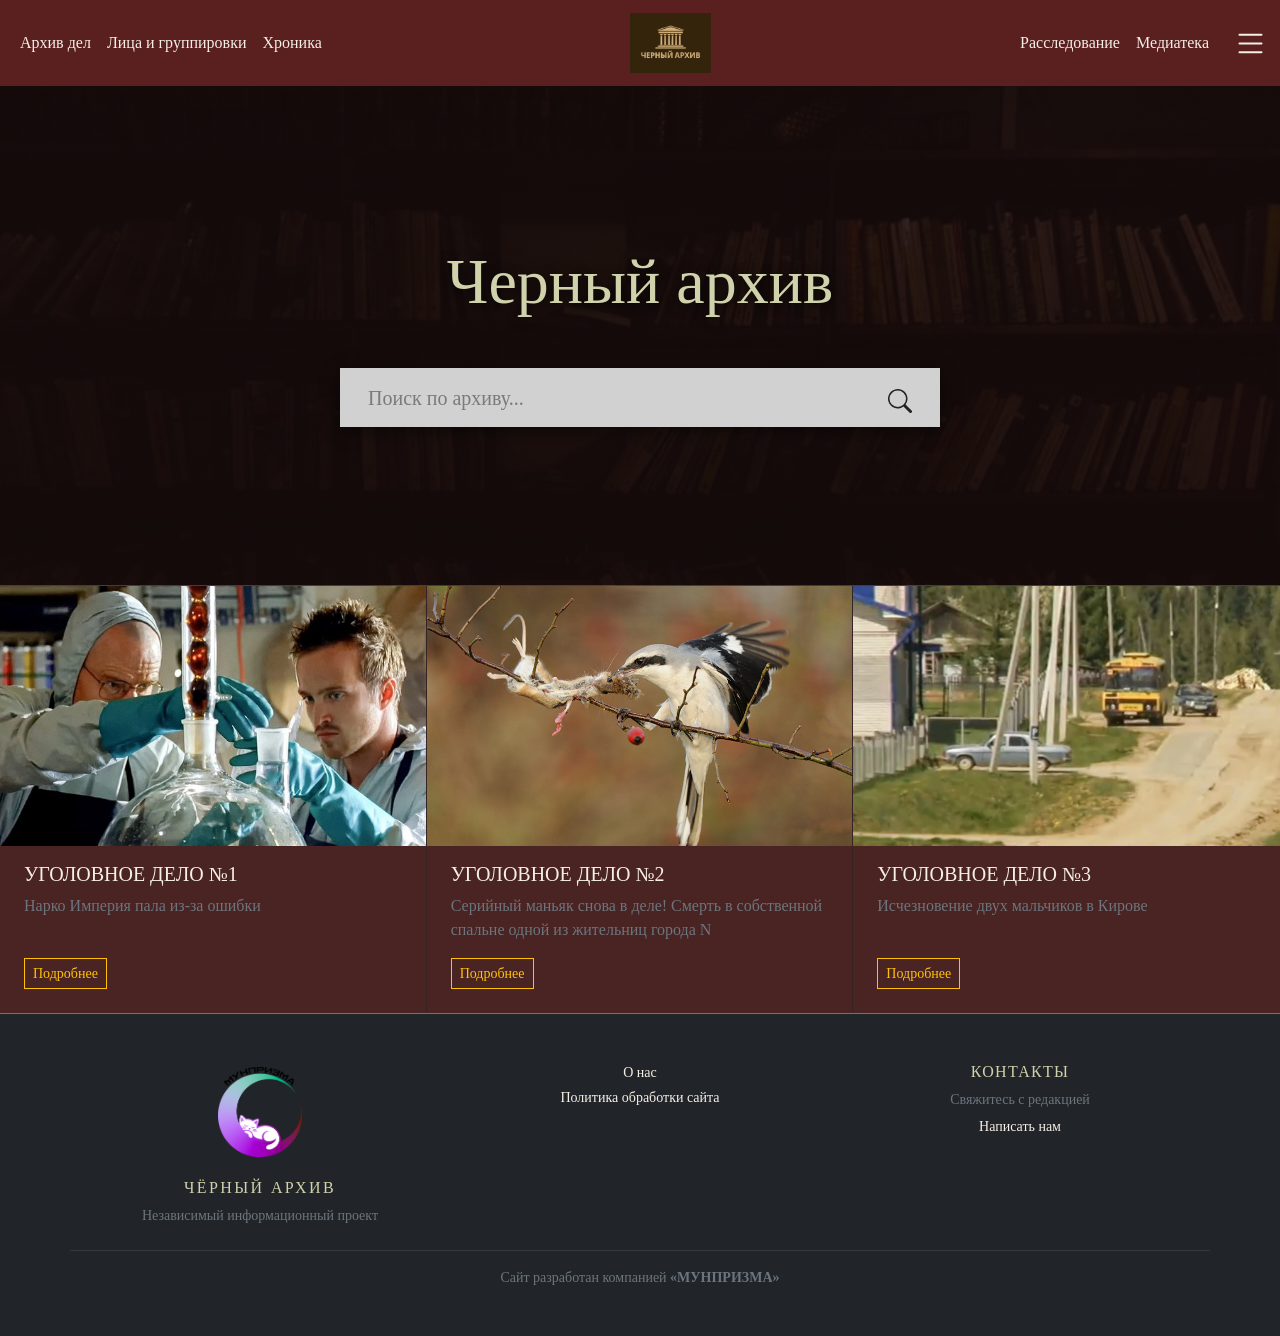
==== index.html @ c2ec7330 "first commit" ====
<!DOCTYPE html>
<html lang="ru">
<head>
    <meta charset="utf-8">
    <meta name="viewport" content="width=device-width, initial-scale=1">
    <title>Чёрный архив — Главная</title>
    <link href="https://cdn.jsdelivr.net/npm/bootstrap@5.3.3/dist/css/bootstrap.min.css" rel="stylesheet">
    <script src="https://cdn.jsdelivr.net/npm/bootstrap@5.3.3/dist/js/bootstrap.bundle.min.js" defer></script>
    <style>
        body {
            font-family: Georgia, 'Times New Roman', serif;
            background-image: linear-gradient(rgba(20,10,10,.65), rgba(20,10,10,.85)), url('books.jpg');
            background-size: 100% auto;
            background-position: center top;
            background-repeat: no-repeat;
            background-attachment: fixed;
            background-color: #1a0d0d;
        }
        .bg-archive-red      { background-color: #5a1f1f !important; }
        .bg-archive-burgundy { background-color: #4a2323 !important; }
        .bg-archive-cream    { background-color: #e8e2d4 !important; }
        .text-archive-gold   { color: #CFD2AA !important; }
        .text-archive-cream  { color: #f5efe6 !important; }
        .hero-bg {
            background-image: linear-gradient(rgba(20,10,10,.55), rgba(20,10,10,.75));
            background-size: cover;
            background-position: center;
            border-bottom: 1px solid rgba(201, 169, 106, 0.3);
        }
        .case-img { height: 260px; object-fit: cover; }
        
        /* Стили для логотипа */
        .nav-logo { height: 60px; width: auto; object-fit: contain; }
        
        .search-bar { background-color: #d1d1d1; border-radius: 0; border: none; box-shadow: 0 4px 15px rgba(0, 0, 0, 0.5); }
        .search-bar input { background: transparent; border: none; color: #333; font-size: 1.1rem; outline: none; box-shadow: none; }
        .search-bar input::placeholder { color: #666; opacity: 0.8; }
        .search-bar .btn-search { background: transparent; border: none; color: #222; font-size: 1.3rem; }
    </style>
</head>
<body class="d-flex flex-column min-vh-100 text-archive-cream">

<!-- NAVBAR -->
<nav class="navbar navbar-expand-lg bg-archive-red py-2">
    <div class="container-fluid">
        <ul class="navbar-nav">
            <li class="nav-item"><a class="nav-link text-archive-cream" href="cases.html">Архив дел</a></li>
            <li class="nav-item"><a class="nav-link text-archive-cream" href="faces.html">Лица и группировки</a></li>
            <li class="nav-item"><a class="nav-link text-archive-cream" href="chronicle.html">Хроника</a></li>
        </ul>
        <a class="navbar-brand mx-auto" href="index.html">
            <img src="logo.png" alt="ЧЁРНЫЙ АРХИВ" class="nav-logo">
        </a>
        <ul class="navbar-nav align-items-center">
            <li class="nav-item"><a class="nav-link text-archive-cream" href="investigation.html">Расследование</a></li>
            <li class="nav-item"><a class="nav-link text-archive-cream" href="media.html">Медиатека</a></li>
            <li class="nav-item ms-3">
                <button class="btn text-archive-cream p-0" type="button" data-bs-toggle="offcanvas" data-bs-target="#menuOffcanvas" style="border: none;">
                    <svg xmlns="http://www.w3.org/2000/svg" width="35" height="35" fill="currentColor" class="bi bi-list" viewBox="0 0 16 16">
                        <path fill-rule="evenodd" d="M2.5 12a.5.5 0 0 1 .5-.5h10a.5.5 0 0 1 0 1H3a.5.5 0 0 1-.5-.5zm0-4a.5.5 0 0 1 .5-.5h10a.5.5 0 0 1 0 1H3a.5.5 0 0 1-.5-.5zm0-4a.5.5 0 0 1 .5-.5h10a.5.5 0 0 1 0 1H3a.5.5 0 0 1-.5-.5z"/>
                    </svg>
                </button>
            </li>
        </ul>
    </div>
</nav>

<!-- OFF CANVAS -->
<div class="offcanvas offcanvas-end bg-secondary text-white" id="menuOffcanvas" tabindex="-1">
    <div class="offcanvas-header">
        <h5 id="menuOffcanvasLabel">Меню</h5>
        <button type="button" class="btn-close btn-close-white" data-bs-dismiss="offcanvas" aria-label="Закрыть"></button>
    </div>
    <div class="offcanvas-body">
        <ul class="nav flex-column">
            <li class="nav-item"><a class="nav-link text-white text-uppercase fs-5 border-bottom border-secondary py-3" href="index.html">Главная</a></li>
            <li class="nav-item"><a class="nav-link text-white text-uppercase fs-5 border-bottom border-secondary py-3" href="cases.html">Дела</a></li>
            <li class="nav-item"><a class="nav-link text-white text-uppercase fs-5 border-bottom border-secondary py-3" href="documents.html">Документы</a></li>
            <li class="nav-item"><a class="nav-link text-white text-uppercase fs-5 border-bottom border-secondary py-3" href="photoarchive.html">Фотоархив</a></li>
            <li class="nav-item"><a class="nav-link text-white text-uppercase fs-5 border-bottom border-secondary py-3" href="city_stats.html">Сводка по Городу N</a></li>
            <li class="nav-item"><a class="nav-link text-white text-uppercase fs-5 border-bottom border-secondary py-3" href="info.html">Общие сведения</a></li>
            <li class="nav-item"><a class="nav-link text-white text-uppercase fs-5 py-3" href="contacts.html">Контакты</a></li>
        </ul>
    </div>
</div>

<!-- MAIN -->
<main class="flex-grow-1">
    <section class="hero-bg d-flex flex-column justify-content-center align-items-center text-center py-5" style="min-height:500px;">
        <h1 class="display-3 fw-normal text-archive-gold mb-5" style="text-shadow:0 2px 12px rgba(0,0,0,.8);">
            Черный архив
        </h1>
        <form class="search-bar d-flex align-items-center w-100 px-3 py-2" style="max-width: 600px;" onsubmit="alert('Поиск по архиву находится в разработке'); return false;">
            <input type="text" class="form-control flex-grow-1 fs-5" placeholder="Поиск по архиву..." aria-label="Поиск">
            <button class="btn btn-search ms-2" type="submit">
                <svg xmlns="http://www.w3.org/2000/svg" width="24" height="24" fill="currentColor" class="bi bi-search" viewBox="0 0 16 16">
                    <path d="M11.742 10.344a6.5 6.5 0 1 0-1.397 1.398h-.001c.03.04.062.078.098.115l3.85 3.85a1 1 0 0 0 1.415-1.414l-3.85-3.85a1.007 1.007 0 0 0-.115-.1zM12 6.5a5.5 5.5 0 1 1-11 0 5.5 5.5 0 0 1 11 0z"/>
                </svg>
            </button>
        </form>
    </section>

    <section class="container-fluid p-0">
        <div class="row g-0 bg-archive-burgundy">
            <div class="col-12 col-md-4 d-flex flex-column pb-4 border-end border-dark border-opacity-50">
                <img src="perv_previu.jpg" alt="Дело №1" class="w-100 mb-3 case-img">
                <h4 class="fs-5 fw-normal px-4 mb-2 text-archive-cream">УГОЛОВНОЕ ДЕЛО №1</h4>
                <p class="px-4 mb-3 text-secondary flex-grow-1">Нарко Империя пала из-за ошибки</p>
                <a href="article2.html" class="btn btn-outline-warning btn-sm rounded-0 align-self-start mx-4">Подробнее</a>
            </div>
            <div class="col-12 col-md-4 d-flex flex-column pb-4 border-end border-dark border-opacity-50">
                <img src="dva_previu.jpg" alt="Дело №2" class="w-100 mb-3 case-img">
                <h4 class="fs-5 fw-normal px-4 mb-2 text-archive-cream">УГОЛОВНОЕ ДЕЛО №2</h4>
                <p class="px-4 mb-3 text-secondary flex-grow-1">Серийный маньяк снова в деле! Смерть в собственной спальне одной из жительниц города N</p>
                <a href="article.html" class="btn btn-outline-warning btn-sm rounded-0 align-self-start mx-4">Подробнее</a>
            </div>
            <div class="col-12 col-md-4 d-flex flex-column pb-4">
                <img src="tret_previu.jpg" alt="Дело №3" class="w-100 mb-3 case-img">
                <h4 class="fs-5 fw-normal px-4 mb-2 text-archive-cream">УГОЛОВНОЕ ДЕЛО №3</h4>
                <p class="px-4 mb-3 text-secondary flex-grow-1">Исчезновение двух мальчиков в Кирове</p>
                <a href="article3.html" class="btn btn-outline-warning btn-sm rounded-0 align-self-start mx-4">Подробнее</a>
            </div>
        </div>
    </section>
</main>

<footer class="bg-dark text-archive-cream py-5 border-top border-secondary">
    <div class="container">
        <div class="row text-center">
            <div class="col-md-4 mb-4 mb-md-0 d-flex flex-column align-items-center">
                <img src="котанет.png" alt="МУНПРИЗМА" class="mb-3" 
                     style="max-height: 100px; width: auto; padding: 5px; ">
                
                <h4 class="fs-6 text-uppercase text-archive-gold mb-2" style="letter-spacing:.15em;">ЧЁРНЫЙ АРХИВ</h4>
                <p class="small text-secondary mb-0">Независимый информационный проект</p>
            </div>
            <div class="col-md-4 mb-4 mb-md-0">
                <a class="d-block text-archive-cream text-decoration-none small mb-1" href="info.html">О нас</a>
                <a class="d-block text-archive-cream text-decoration-none small" href="info.html">Политика обработки сайта</a>
            </div>
            <div class="col-md-4">
                <h5 class="fs-6 text-uppercase text-archive-gold mb-2" style="letter-spacing:.08em;">Контакты</h5>
                <p class="small text-secondary mb-1">Свяжитесь с редакцией</p>
                <a href="contacts.html" class="text-archive-cream text-decoration-none small">Написать нам</a>
            </div>
        </div>
        <div class="row mt-4 pt-3 border-top border-secondary border-opacity-25">
            <div class="col-12 text-center text-secondary small">
                <p class="mb-0">Сайт разработан компанией <strong>«МУНПРИЗМА»</strong></p>
            </div>
        </div>
    </div>
</footer>
</body>
</html>
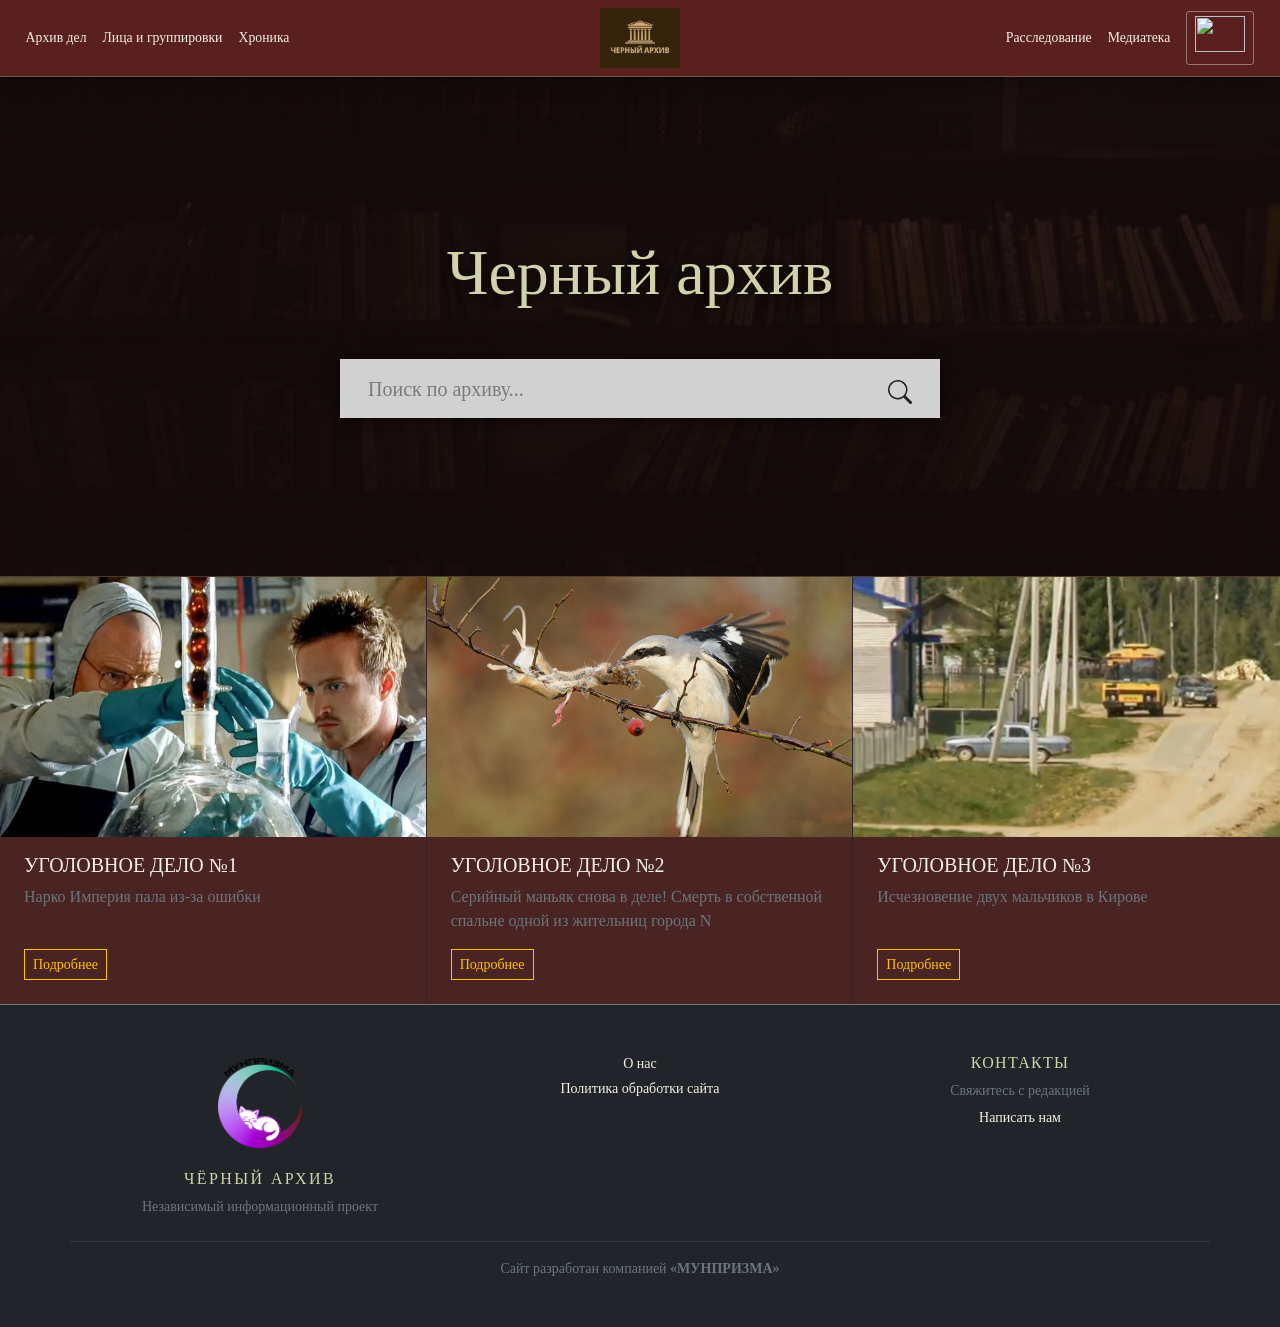
==== commit e315830a: "добавление новых файлов" ====
--- a/index.html
+++ b/index.html
@@ -4,6 +4,7 @@
     <meta charset="utf-8">
     <meta name="viewport" content="width=device-width, initial-scale=1">
     <title>Чёрный архив — Главная</title>
+     <link rel="icon" href="icon.png" type="image/png">
     <link href="https://cdn.jsdelivr.net/npm/bootstrap@5.3.3/dist/css/bootstrap.min.css" rel="stylesheet">
     <script src="https://cdn.jsdelivr.net/npm/bootstrap@5.3.3/dist/js/bootstrap.bundle.min.js" defer></script>
     <style>
@@ -29,7 +30,6 @@
         }
         .case-img { height: 260px; object-fit: cover; }
         
-        /* Стили для логотипа */
         .nav-logo { height: 60px; width: auto; object-fit: contain; }
         
         .search-bar { background-color: #d1d1d1; border-radius: 0; border: none; box-shadow: 0 4px 15px rgba(0, 0, 0, 0.5); }
@@ -37,54 +37,13 @@
         .search-bar input::placeholder { color: #666; opacity: 0.8; }
         .search-bar .btn-search { background: transparent; border: none; color: #222; font-size: 1.3rem; }
     </style>
+<link href="site-shared.css" rel="stylesheet"/>
+<script defer="" src="site-header.js"></script>
 </head>
 <body class="d-flex flex-column min-vh-100 text-archive-cream">
 
-<!-- NAVBAR -->
-<nav class="navbar navbar-expand-lg bg-archive-red py-2">
-    <div class="container-fluid">
-        <ul class="navbar-nav">
-            <li class="nav-item"><a class="nav-link text-archive-cream" href="cases.html">Архив дел</a></li>
-            <li class="nav-item"><a class="nav-link text-archive-cream" href="faces.html">Лица и группировки</a></li>
-            <li class="nav-item"><a class="nav-link text-archive-cream" href="chronicle.html">Хроника</a></li>
-        </ul>
-        <a class="navbar-brand mx-auto" href="index.html">
-            <img src="logo.png" alt="ЧЁРНЫЙ АРХИВ" class="nav-logo">
-        </a>
-        <ul class="navbar-nav align-items-center">
-            <li class="nav-item"><a class="nav-link text-archive-cream" href="investigation.html">Расследование</a></li>
-            <li class="nav-item"><a class="nav-link text-archive-cream" href="media.html">Медиатека</a></li>
-            <li class="nav-item ms-3">
-                <button class="btn text-archive-cream p-0" type="button" data-bs-toggle="offcanvas" data-bs-target="#menuOffcanvas" style="border: none;">
-                    <svg xmlns="http://www.w3.org/2000/svg" width="35" height="35" fill="currentColor" class="bi bi-list" viewBox="0 0 16 16">
-                        <path fill-rule="evenodd" d="M2.5 12a.5.5 0 0 1 .5-.5h10a.5.5 0 0 1 0 1H3a.5.5 0 0 1-.5-.5zm0-4a.5.5 0 0 1 .5-.5h10a.5.5 0 0 1 0 1H3a.5.5 0 0 1-.5-.5zm0-4a.5.5 0 0 1 .5-.5h10a.5.5 0 0 1 0 1H3a.5.5 0 0 1-.5-.5z"/>
-                    </svg>
-                </button>
-            </li>
-        </ul>
-    </div>
-</nav>
+<div id="site-header"></div>
 
-<!-- OFF CANVAS -->
-<div class="offcanvas offcanvas-end bg-secondary text-white" id="menuOffcanvas" tabindex="-1">
-    <div class="offcanvas-header">
-        <h5 id="menuOffcanvasLabel">Меню</h5>
-        <button type="button" class="btn-close btn-close-white" data-bs-dismiss="offcanvas" aria-label="Закрыть"></button>
-    </div>
-    <div class="offcanvas-body">
-        <ul class="nav flex-column">
-            <li class="nav-item"><a class="nav-link text-white text-uppercase fs-5 border-bottom border-secondary py-3" href="index.html">Главная</a></li>
-            <li class="nav-item"><a class="nav-link text-white text-uppercase fs-5 border-bottom border-secondary py-3" href="cases.html">Дела</a></li>
-            <li class="nav-item"><a class="nav-link text-white text-uppercase fs-5 border-bottom border-secondary py-3" href="documents.html">Документы</a></li>
-            <li class="nav-item"><a class="nav-link text-white text-uppercase fs-5 border-bottom border-secondary py-3" href="photoarchive.html">Фотоархив</a></li>
-            <li class="nav-item"><a class="nav-link text-white text-uppercase fs-5 border-bottom border-secondary py-3" href="city_stats.html">Сводка по Городу N</a></li>
-            <li class="nav-item"><a class="nav-link text-white text-uppercase fs-5 border-bottom border-secondary py-3" href="info.html">Общие сведения</a></li>
-            <li class="nav-item"><a class="nav-link text-white text-uppercase fs-5 py-3" href="contacts.html">Контакты</a></li>
-        </ul>
-    </div>
-</div>
-
-<!-- MAIN -->
 <main class="flex-grow-1">
     <section class="hero-bg d-flex flex-column justify-content-center align-items-center text-center py-5" style="min-height:500px;">
         <h1 class="display-3 fw-normal text-archive-gold mb-5" style="text-shadow:0 2px 12px rgba(0,0,0,.8);">
--- a/site-shared.css
+++ b/site-shared.css
@@ -0,0 +1,178 @@
+/* Общая шапка сайта «Чёрный архив» */
+#site-header { position: sticky; top: 0; z-index: 1050; }
+.site-header {
+  position: relative;
+  width: 100%;
+  background: #5a1f1f;
+  border-bottom: 1px solid rgba(207, 210, 170, .28);
+  box-shadow: 0 5px 18px rgba(0, 0, 0, .22);
+}
+.site-header-inner {
+  width: 100%;
+  max-width: 1680px;
+  min-height: 76px;
+  margin: 0 auto;
+  padding: .25rem clamp(.75rem, 2vw, 2rem);
+  display: grid;
+  grid-template-columns: minmax(0, 1fr) auto minmax(0, 1fr);
+  align-items: center;
+  gap: 1rem;
+}
+.site-primary-nav { display: flex; align-items: center; gap: clamp(.35rem, 1.25vw, 1.35rem); min-width: 0; }
+.site-primary-nav--right { justify-content: flex-end; }
+.site-nav-link {
+  position: relative;
+  display: inline-flex;
+  align-items: center;
+  min-height: 44px;
+  color: #f5efe6;
+  text-decoration: none;
+  font-family: Georgia, 'Times New Roman', serif;
+  font-size: clamp(.86rem, 1.05vw, 1rem);
+  white-space: nowrap;
+  transition: color .2s ease;
+}
+.site-nav-link:hover, .site-nav-link:focus-visible { color: #cfd2aa; }
+.site-nav-link[aria-current="page"] { color: #cfd2aa; }
+.site-nav-link[aria-current="page"]::after {
+  position: absolute; right: 0; bottom: 4px; left: 0; height: 2px;
+  background: #cfd2aa; content: "";
+}
+.site-brand { display: inline-flex; align-items: center; justify-content: center; min-width: 70px; }
+.site-brand img { display: block; height: 60px; width: auto; max-width: 108px; object-fit: contain; }
+.site-menu-toggle {
+  position: relative; display: inline-flex; align-items: center; justify-content: center;
+  flex: 0 0 auto; width: 68px; height: 54px; padding: 4px;
+  color: #f5efe6; background: transparent;
+  border: 1px solid rgba(245,239,230,.42); border-radius: 3px;
+  cursor: pointer; overflow: hidden;
+  transition: background .2s ease, border-color .2s ease, transform .2s ease;
+  -webkit-tap-highlight-color: transparent;
+}
+.site-menu-toggle:hover, .site-menu-toggle:focus-visible { background: rgba(255,255,255,.08); border-color: #cfd2aa; }
+.site-menu-toggle:active { transform: scale(.96); }
+.site-menu-icon {
+  position: absolute; display: block; width: calc(100% - 8px); height: calc(100% - 8px);
+  object-fit: contain; pointer-events: none; user-select: none;
+  transition: opacity .22s ease, transform .32s cubic-bezier(.2,.75,.25,1);
+}
+.site-menu-icon-before { opacity: 1; transform: scale(1) rotate(0deg); }
+.site-menu-icon-after { opacity: 0; transform: scale(.76) rotate(-7deg); }
+.site-menu-toggle.is-open .site-menu-icon-before { opacity: 0; transform: scale(.76) rotate(7deg); }
+.site-menu-toggle.is-open .site-menu-icon-after { opacity: 1; transform: scale(1) rotate(0deg); }
+.site-menu-toggle:focus-visible, .site-nav-link:focus-visible, .site-drawer-link:focus-visible, .book-animation:focus-visible {
+  outline: 2px solid #cfd2aa; outline-offset: 3px;
+}
+.site-drawer-layer {
+  position: fixed; inset: 0; z-index: 1100;
+  visibility: hidden; opacity: 0; pointer-events: none;
+  transition: opacity .24s ease, visibility .24s ease;
+}
+.site-drawer-layer.is-open { visibility: visible; opacity: 1; pointer-events: auto; }
+.site-drawer-backdrop {
+  position: absolute; inset: 0; width: 100%; height: 100%;
+  padding: 0; border: 0; background: rgba(0,0,0,.62); cursor: pointer;
+}
+.site-drawer-panel {
+  position: absolute; top: 0; right: 0; bottom: 0;
+  width: min(390px, 88vw); overflow-y: auto;
+  padding: 1.25rem 1.5rem 2rem;
+  color: #f5efe6; background: #3c3030;
+  box-shadow: -12px 0 32px rgba(0,0,0,.35);
+  transform: translateX(102%);
+  transition: transform .28s cubic-bezier(.2,.75,.25,1);
+}
+.site-drawer-layer.is-open .site-drawer-panel { transform: translateX(0); }
+.site-drawer-head { display: flex; align-items: center; justify-content: space-between; gap: 1rem; padding-bottom: 1rem; border-bottom: 1px solid rgba(245,239,230,.2); }
+.site-drawer-title { margin: 0; color: #cfd2aa; font: 1.15rem Georgia, 'Times New Roman', serif; letter-spacing: .08em; text-transform: uppercase; }
+.site-drawer-close {
+  display: inline-flex; align-items: center; justify-content: center;
+  flex: 0 0 auto; width: 112px; height: 54px; padding: 0;
+  border: 0; border-radius: 3px; background: transparent;
+  cursor: pointer; overflow: hidden;
+  transition: transform .2s ease, opacity .2s ease;
+  -webkit-tap-highlight-color: transparent;
+}
+.site-drawer-close img {
+  display: block; width: 100%; height: 100%; object-fit: contain;
+  user-select: none; pointer-events: none;
+}
+.site-drawer-close:hover { opacity: .88; transform: scale(1.03); }
+.site-drawer-close:active { transform: scale(.96); }
+.site-drawer-close:focus-visible { outline: 2px solid #cfd2aa; outline-offset: 3px; }
+
+.site-drawer-list { display: flex; flex-direction: column; margin: .5rem 0 0; padding: 0; list-style: none; }
+.site-drawer-link {
+  display: block; padding: .9rem .2rem;
+  color: #f5efe6; text-decoration: none;
+  border-bottom: 1px solid rgba(245,239,230,.13);
+  font: 1.03rem Georgia, 'Times New Roman', serif;
+  letter-spacing: .035em; text-transform: uppercase;
+  transition: color .2s ease, padding-left .2s ease;
+}
+.site-drawer-link:hover, .site-drawer-link[aria-current="page"] { color: #cfd2aa; padding-left: .5rem; }
+html.site-menu-open, html.site-menu-open body { overflow: hidden; }
+@media (max-width: 980px) {
+  .site-header-inner { min-height: 70px; grid-template-columns: 1fr auto 1fr; }
+  .site-primary-nav:not(.site-header-actions) { display: none; }
+  .site-brand { grid-column: 2; }
+  .site-header-actions { display: flex; grid-column: 3; justify-self: end; }
+  .site-header-actions > .site-nav-link { display: none; }
+}
+@media (max-width: 420px) {
+  .site-header-inner { min-height: 64px; padding-inline: .7rem; }
+  .site-brand img { height: 52px; max-width: 94px; }
+  .site-menu-toggle { width: 62px; height: 48px; }
+}
+
+/* Кликабельная анимация: стопка книг -> раскрытая книга */
+.book-animation-section {
+  padding: clamp(1.8rem, 4vw, 3.25rem) 1rem clamp(1.5rem, 3vw, 2.5rem);
+  text-align: center;
+  color: #f5efe6;
+  background: linear-gradient(180deg, rgba(74,35,35,.97), rgba(34,18,18,.98));
+  border-bottom: 1px solid rgba(207,210,170,.2);
+}
+.book-animation-title {
+  margin: 0 0 .4rem;
+  color: #cfd2aa;
+  font: normal clamp(1.45rem, 2.5vw, 2rem) Georgia, 'Times New Roman', serif;
+  letter-spacing: .035em;
+}
+.book-animation-hint { margin: 0 0 1rem; color: rgba(245,239,230,.72); font-size: .96rem; }
+.book-animation {
+  display: block; width: min(100%, 1020px); height: clamp(220px, 34vw, 370px);
+  position: relative; margin: 0 auto; padding: 0;
+  border: 0; background: transparent; cursor: pointer;
+  -webkit-tap-highlight-color: transparent;
+}
+.book-animation img {
+  position: absolute; top: 50%; left: 50%; display: block;
+  object-fit: contain; user-select: none; pointer-events: none;
+  transition: opacity .48s ease, transform .72s cubic-bezier(.2,.75,.2,1);
+}
+.book-animation-before {
+  width: min(34%, 330px); height: 92%;
+  opacity: 1; transform: translate(-50%, -50%) scale(1);
+}
+.book-animation-after {
+  width: 100%; height: 100%;
+  opacity: 0; transform: translate(-50%, -50%) scale(.82) translateY(22px);
+}
+.book-animation.is-open .book-animation-before {
+  opacity: 0; transform: translate(-50%, -50%) scale(.68) translateY(18px);
+}
+.book-animation.is-open .book-animation-after {
+  opacity: 1; transform: translate(-50%, -50%) scale(1) translateY(0);
+}
+.book-animation:active { filter: brightness(1.08); }
+.book-animation-status { min-height: 1.4em; margin: .4rem 0 0; color: rgba(245,239,230,.7); font-size: .86rem; }
+@media (max-width: 575px) {
+  .book-animation { height: 245px; }
+  .book-animation-before { width: min(58%, 260px); height: 88%; }
+  .book-animation-after { width: 100%; height: 82%; }
+}
+@media (prefers-reduced-motion: reduce) {
+  .site-drawer-layer, .site-drawer-panel, .site-nav-link, .site-drawer-link,
+  .book-animation img { transition-duration: .01ms !important; }
+}
